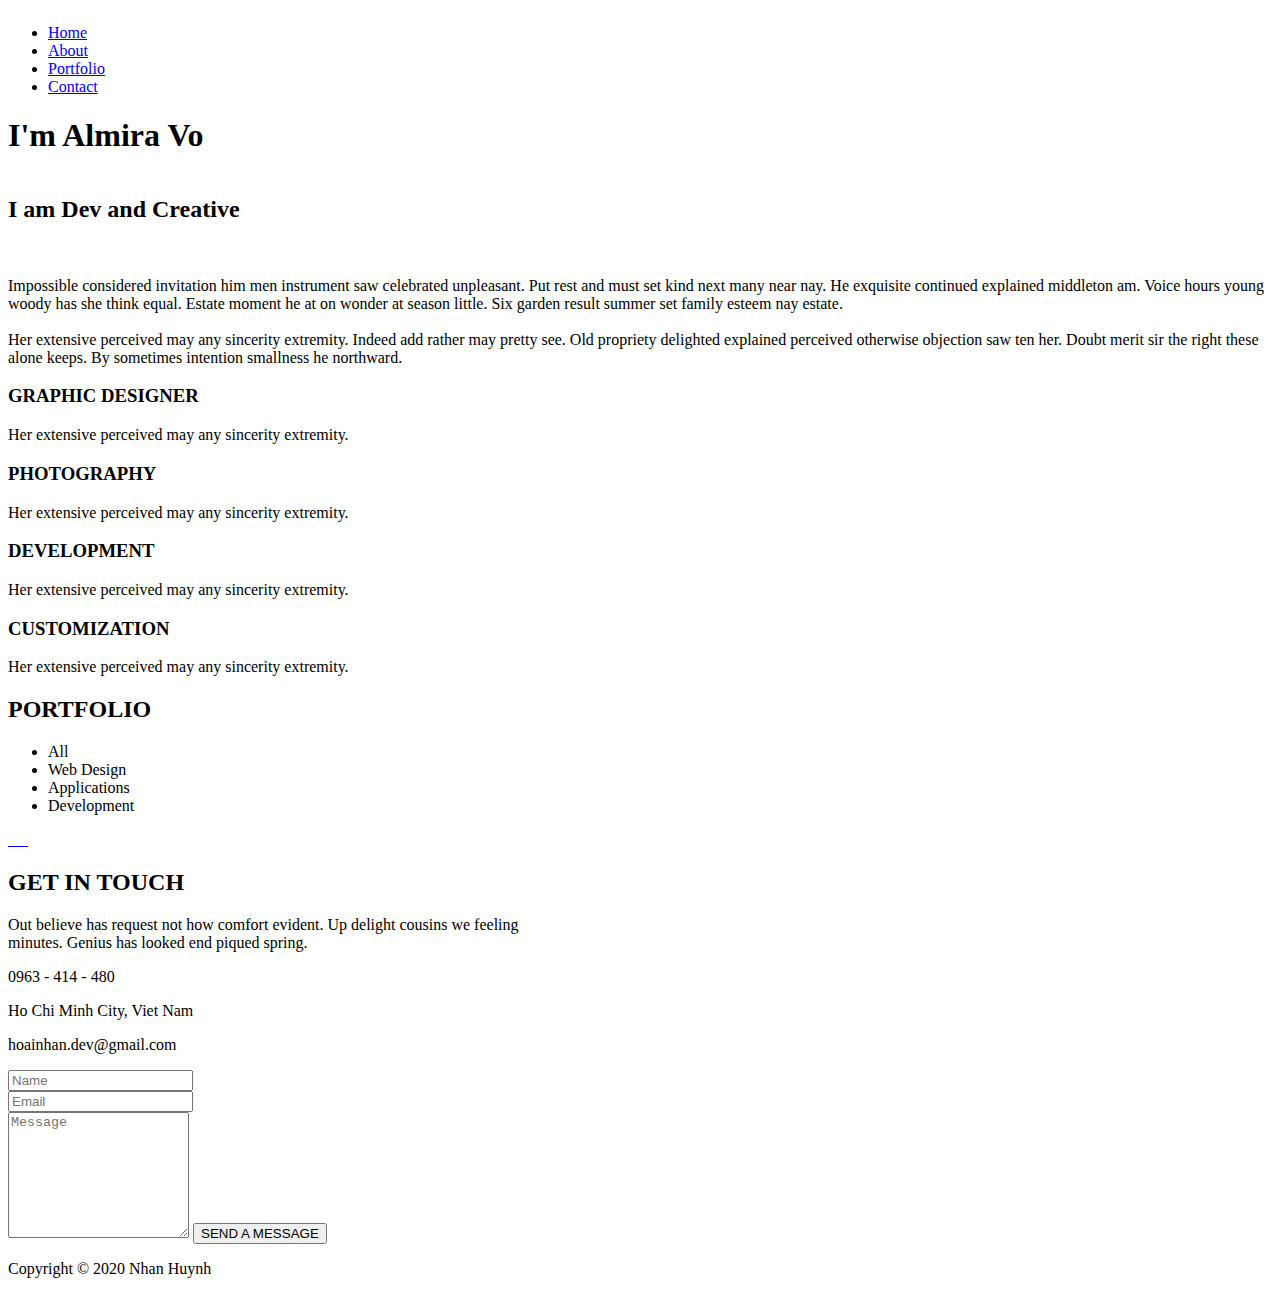
==== index.html @ ce308ef1 "sua ten" ====
<html lang="en">

<head>
    <title>WD Personal Portfolio</title>
    <meta charset="UTF-8">
    <meta name="keywords" content="personal, portfolio">
    <meta name="viewport" content="width=device-width, initial-scale=1.0">
    <!-- Favicon -->
    <link href="favicon.ico" rel="shortcut icon" type="image/x-icon" />

    <!-- Stylesheets -->
    <link rel="stylesheet" href="css/bootstrap.css" />
    <link rel="stylesheet" href="css/reset.css" />
    <link rel="stylesheet" href="css/style.css" />
    <link rel="stylesheet" href="css/animate.css" />
    <link rel="stylesheet" href="css/magnific-popup.css" />

    <!-- Google Web fonts -->
    <link href="https://fonts.googleapis.com/css?family=Montserrat:400,700" rel="stylesheet">
    <link href="https://fonts.googleapis.com/css?family=Poppins" rel="stylesheet">

    <!-- Font icons -->
    <link rel="stylesheet" href="icon-fonts/font-awesome-4.5.0/css/font-awesome.min.css" />
    <link rel="stylesheet" href="icon-fonts/essential-regular-fonts/essential-icons.css" />

    <!--[if lt IE 9]>
  <script src="https://oss.maxcdn.com/html5shiv/3.7.2/html5shiv.min.js"></script>
  <script src="https://oss.maxcdn.com/respond/1.4.2/respond.min.js"></script>
<![endif]-->

</head>

<body>

    <!-- Preloading -->
    <div id="preloader">
        <div class="spinner">
            <div class="uil-ripple-css" style="transform:scale(0.29);">
                <div></div>
                <div></div>
            </div>
        </div>
    </div>

    <nav>
        <div class="row">
            <div class="container">
                <div class="logo">
                    <img src="images/logo.png" alt="">
                </div>
                <div class="responsive"><i data-icon="m" class="icon"></i></div>
                <ul class="nav-menu">
                    <li><a href="#home" class="smoothScroll">Home</a></li>
                    <li><a href="#about" class="smoothScroll">About</a></li>
                    <li><a href="#portfolio" class="smoothScroll">Portfolio</a></li>

                    <li><a href="#contact" class="smoothScroll">Contact</a></li>
                </ul>
            </div>
        </div>
    </nav>

    <!--HOME-->
    <section class="home" id="home">
        <div class="home-content">
            <h1>I'm <span class="element">Almira Vo</span></h1>
            <div class="social">
                <a href="#"><i class="fa fa-facebook" aria-hidden="true"></i> </a>
                <a href="#"><i class="fa fa-twitter" aria-hidden="true"></i> </a>
                <a href="#"><i class="fa fa-instagram" aria-hidden="true"></i> </a>
                <a href="#"><i class="fa fa-google-plus" aria-hidden="true"></i> </a>
                <a href="#"><i class="fa fa-behance" aria-hidden="true"></i> </a>
                <a href="#"><i class="fa fa-dribbble" aria-hidden="true"></i> </a>
            </div>
            <a class="home-down bounce" href="#about"><i class="fa fa-angle-down"></i></a>
        </div>
    </section>
    <!--ABOUT-->
    <section class="about" id="about">
        <div class="container">
            <div class="row">
                <div class="col-md-6 about-image wow fadeInUp" data-wow-delay="0.4s">
                    <img src="images/about.jpg" alt="">
                </div>
                <div class="col-md-6 about-text wow fadeInUp" data-wow-delay="0.8s">
                    <div class="out">
                        <h2>I am Dev and Creative</h2>
                        <br />
                        <p>
                            Impossible considered invitation him men instrument saw celebrated unpleasant. Put rest and
                            must set kind next many near nay. He exquisite continued explained middleton am. Voice hours
                            young woody has she think equal. Estate moment he at on wonder at season little. Six garden
                            result summer set family esteem nay estate.
                            <br /><br />
                            Her extensive perceived may any sincerity extremity. Indeed add rather may pretty see. Old
                            propriety delighted explained perceived otherwise objection saw ten her. Doubt merit sir the
                            right these alone keeps. By sometimes intention smallness he northward.
                        </p>
                    </div>
                </div>
            </div>
        </div> <!-- Container end -->
        <div class="container-fluid gray-bg">
            <div class="container what-can">
                <!-- Graphic Design -->
                <div class="col-lg-3 col-md-3 col-sm-6 col-xs-12 feature">
                    <i data-icon="1" class="icon"></i>
                    <h3>GRAPHIC DESIGNER</h3>
                    <p>Her extensive perceived may any sincerity extremity. </p>
                </div>
                <!-- Graphic Design -->
                <div class="col-lg-3 col-md-3 col-sm-6 col-xs-12 feature">
                    <i data-icon="C" class="icon"></i>
                    <h3>PHOTOGRAPHY</h3>
                    <p>Her extensive perceived may any sincerity extremity. </p>
                </div>
                <!-- Graphic Design -->
                <div class="col-lg-3 col-md-3 col-sm-6 col-xs-12 feature">
                    <i data-icon="!" class="icon"></i>
                    <h3>DEVELOPMENT</h3>
                    <p>Her extensive perceived may any sincerity extremity. </p>
                </div>
                <!-- Graphic Design -->
                <div class="col-lg-3 col-md-3 col-sm-6 col-xs-12 feature">
                    <i data-icon="#" class="icon"></i>
                    <h3>CUSTOMIZATION</h3>
                    <p>Her extensive perceived may any sincerity extremity. </p>
                </div>
            </div>
        </div>
    </section>

    <!--PORTFOLIO-->
    <section class="portfolio" id="portfolio">
        <div class="container">
            <div class="section-title">
                <h2>PORTFOLIO</h2>
                <div class="portfolio_filter">
                    <ul>
                        <li class="select-cat" data-filter="*">All</li>
                        <li data-filter=".web-design">Web Design</li>
                        <li data-filter=".aplication">Applications</li>
                        <li data-filter=".development">Development</li>
                    </ul>
                </div>
            </div>
            <!--Portfolio Items-->
            <div class="row">
                <div class="col-md-12 col-sm-12 col-xs-12">
                    <div class="isotope_items row">
                        <!-- Item -->
                        <a href="https://www.youtube.com/watch?v=M-M3rdL_WLQ"
                            class="popup-youtube single_item link development col-md-4 col-sm-6 wow fadeInUp"
                            data-wow-delay="0.3s">
                            <i class="fa fa-play" aria-hidden="true"></i>
                            <img src="images/work-1.jpg" alt="">
                        </a>
                        <!-- Item -->
                        <a href="images/work-2.jpg" class="single_item link aplication col-md-4 col-sm-6 wow fadeInUp"
                            data-wow-delay="0.6s">
                            <img src="images/work-2.jpg" alt="">
                        </a>
                        <!-- Item -->
                        <a href="images/work-3.jpg" class="single_item link development col-md-4 col-sm-6 wow fadeInUp"
                            data-wow-delay="0.9s">
                            <img src="images/work-3.jpg" alt="">
                        </a>
                        <!-- Item -->
                        <a href="images/work-4.jpg" class="single_item link web-design col-md-4 col-sm-6 wow fadeInUp"
                            data-wow-delay="1.2s">
                            <img src="images/work-4.jpg" alt="">
                        </a>
                        <!-- Item -->
                        <a href="images/work-5.jpg" class="single_item link aplication col-md-4 col-sm-6 wow fadeInUp"
                            data-wow-delay="1.5s">
                            <img src="images/work-5.jpg" alt="">
                        </a>
                        <!-- Item -->
                        <a href="images/work-6.jpg" class="single_item link aplication col-md-4 col-sm-6 wow fadeInUp"
                            data-wow-delay="1.8s">
                            <img src="images/work-6.jpg" alt="">
                        </a>
                    </div>
                </div>
            </div>
        </div>
    </section>



    <!-- CONTACT -->
    <section class="contact" id="contact">
        <div class="container">
            <div class="section-title">
                <h2>GET IN TOUCH</h2>
                <p>Out believe has request not how comfort evident. Up delight cousins we feeling <br /> minutes. Genius
                    has looked end piqued spring. </p>
            </div>
            <!-- Contact Info -->
            <div class="row">
                <div class="col-md-offset-2 col-md-8 contact-information">
                    <div class="col-md-4 col-sm-4 col-xs-12 contact-info wow fadeInUp" data-wow-delay="0.4s">
                        <i class="fa fa-phone" aria-hidden="true"></i>
                        <p>0963 - 414 - 480</p>
                    </div>
                    <div class="col-md-4 col-sm-4 col-xs-12 contact-info wow fadeInUp" data-wow-delay="0.6s">
                        <i class="fa fa-map-marker" aria-hidden="true"></i>
                        <p>Ho Chi Minh City, Viet Nam</p>
                    </div>
                    <div class="col-md-4 col-sm-4 col-xs-12 contact-info wow fadeInUp" data-wow-delay="0.8s">
                        <i class="fa fa-envelope" aria-hidden="true"></i>
                        <p>hoainhan.dev@gmail.com</p>
                    </div>
                </div> <!-- information end -->
                <!--Contact Form-->
                <div class="col-md-8 col-md-offset-2 wow fadeInUp" data-wow-delay="1s">
                    <form class="col-md-12 contact-form" method="POST" action="mail.php">
                        <div class="row">
                            <!--Name-->
                            <div class="col-md-6">
                                <input id="con_name" name="con_name" class="form-inp requie" type="text"
                                    placeholder="Name">
                            </div>
                            <!--Email-->
                            <div class="col-md-6">
                                <input id="con_email" name="con_email" class="form-inp requie" type="text"
                                    placeholder="Email">
                            </div>
                            <div class="col-md-12">
                                <!--Message-->
                                <textarea name="con_message" id="con_message" class="requie" placeholder="Message"
                                    rows="8"></textarea>
                                <input id="con_submit" class="site-button" type="submit" value="SEND A MESSAGE">
                            </div>
                        </div>
                    </form>
                </div> <!-- contact form end -->
            </div>
        </div>
    </section>
    <footer>
        <div class="container">
            <div class="social">
                <a href="#"><i class="fa fa-facebook" aria-hidden="true"></i> </a>
                <a href="#"><i class="fa fa-twitter" aria-hidden="true"></i> </a>
                <a href="#"><i class="fa fa-instagram" aria-hidden="true"></i> </a>
                <a href="#"><i class="fa fa-google-plus" aria-hidden="true"></i> </a>
                <a href="#"><i class="fa fa-behance" aria-hidden="true"></i> </a>
                <a href="#"><i class="fa fa-dribbble" aria-hidden="true"></i> </a>
            </div>
            <p>Copyright © 2020 Nhan Huynh</p>
        </div>
    </footer>

    <!-- Javascripts -->
    <script src="js/jquery-2.1.4.min.js"></script><!-- jQuery library -->
    <script src="js/bootstrap.min.js"></script>
    <script src="js/wow.min.js"></script>
    <script src="js/isotope.pkgd.min.js"></script>
    <script src="js/typed.js"></script>
    <script src="js/jquery.magnific-popup.min.js"></script>
    <script src="js/main.js"></script>



</body>

</html>
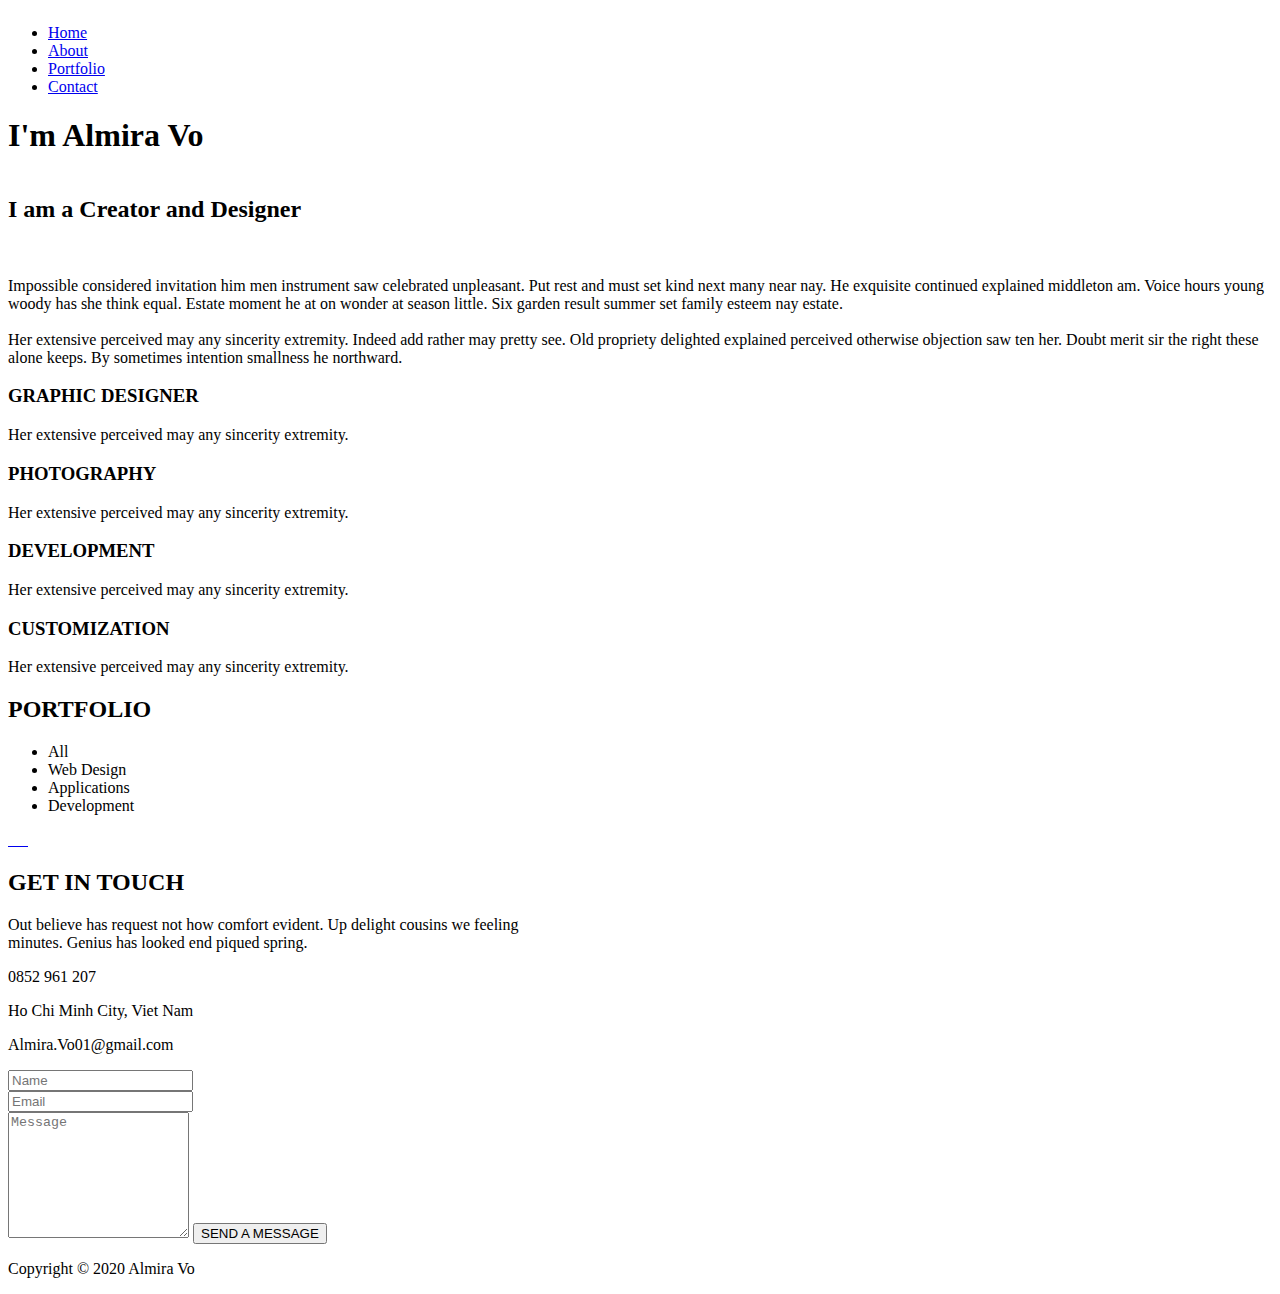
==== commit 31a05072: "Update index.html" ====
--- a/index.html
+++ b/index.html
@@ -84,7 +84,7 @@
                 </div>
                 <div class="col-md-6 about-text wow fadeInUp" data-wow-delay="0.8s">
                     <div class="out">
-                        <h2>I am Dev and Creative</h2>
+                        <h2>I am a Creator and Designer</h2>
                         <br />
                         <p>
                             Impossible considered invitation him men instrument saw celebrated unpleasant. Put rest and
@@ -201,7 +201,7 @@
                 <div class="col-md-offset-2 col-md-8 contact-information">
                     <div class="col-md-4 col-sm-4 col-xs-12 contact-info wow fadeInUp" data-wow-delay="0.4s">
                         <i class="fa fa-phone" aria-hidden="true"></i>
-                        <p>0963 - 414 - 480</p>
+                        <p>0852 961 207</p>
                     </div>
                     <div class="col-md-4 col-sm-4 col-xs-12 contact-info wow fadeInUp" data-wow-delay="0.6s">
                         <i class="fa fa-map-marker" aria-hidden="true"></i>
@@ -209,7 +209,7 @@
                     </div>
                     <div class="col-md-4 col-sm-4 col-xs-12 contact-info wow fadeInUp" data-wow-delay="0.8s">
                         <i class="fa fa-envelope" aria-hidden="true"></i>
-                        <p>hoainhan.dev@gmail.com</p>
+                        <p>Almira.Vo01@gmail.com</p>
                     </div>
                 </div> <!-- information end -->
                 <!--Contact Form-->
@@ -248,7 +248,7 @@
                 <a href="#"><i class="fa fa-behance" aria-hidden="true"></i> </a>
                 <a href="#"><i class="fa fa-dribbble" aria-hidden="true"></i> </a>
             </div>
-            <p>Copyright © 2020 Nhan Huynh</p>
+            <p>Copyright © 2020 Almira Vo</p>
         </div>
     </footer>
 
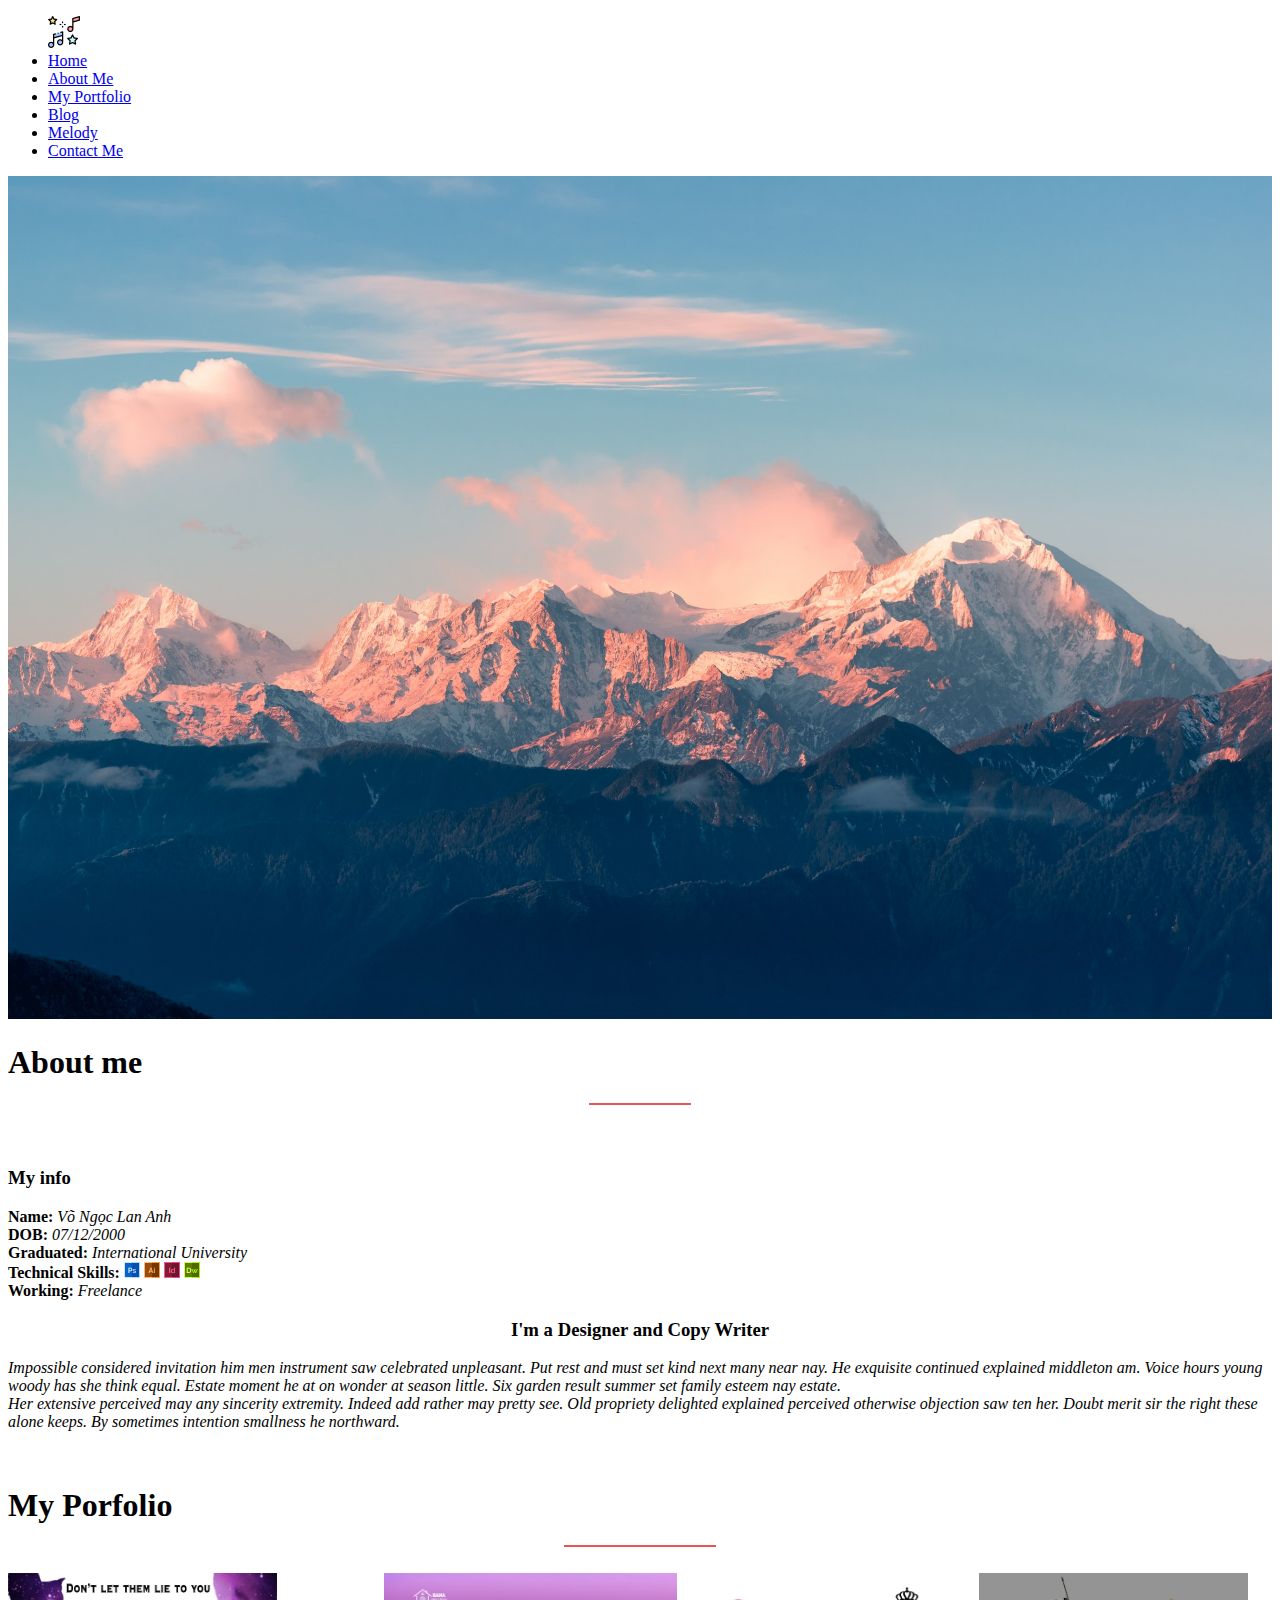
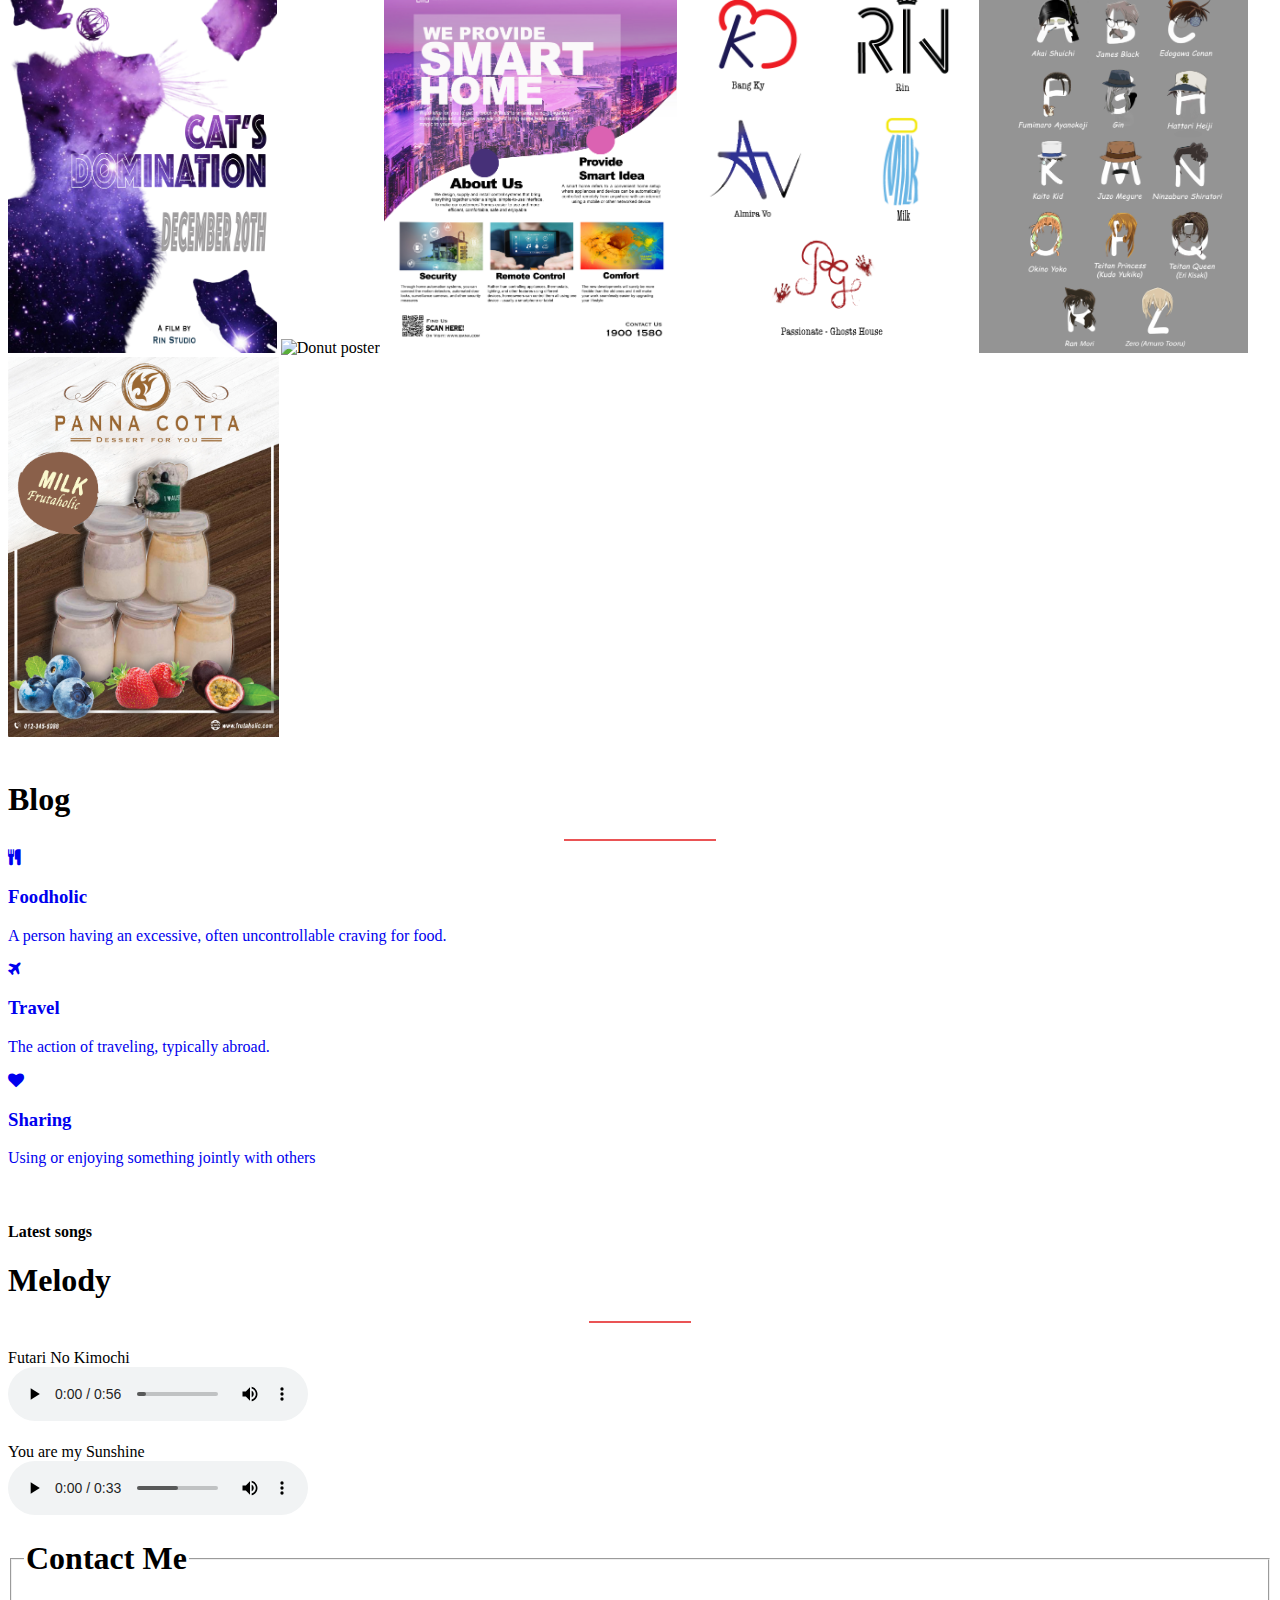
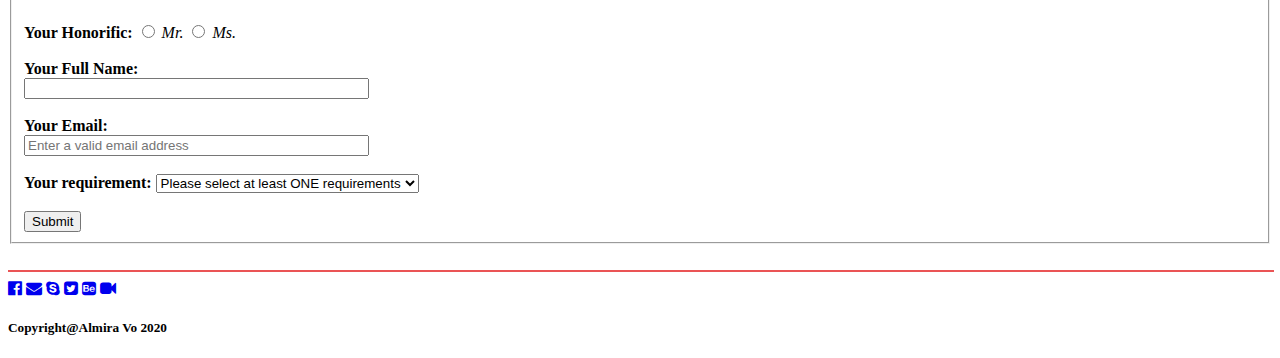
==== commit b9416809: "co" ====
--- a/index.html
+++ b/index.html
@@ -1,268 +1,145 @@
-<html lang="en">
-
-<head>
-    <title>WD Personal Portfolio</title>
-    <meta charset="UTF-8">
-    <meta name="keywords" content="personal, portfolio">
-    <meta name="viewport" content="width=device-width, initial-scale=1.0">
-    <!-- Favicon -->
-    <link href="favicon.ico" rel="shortcut icon" type="image/x-icon" />
-
-    <!-- Stylesheets -->
-    <link rel="stylesheet" href="css/bootstrap.css" />
-    <link rel="stylesheet" href="css/reset.css" />
-    <link rel="stylesheet" href="css/style.css" />
-    <link rel="stylesheet" href="css/animate.css" />
-    <link rel="stylesheet" href="css/magnific-popup.css" />
-
-    <!-- Google Web fonts -->
-    <link href="https://fonts.googleapis.com/css?family=Montserrat:400,700" rel="stylesheet">
-    <link href="https://fonts.googleapis.com/css?family=Poppins" rel="stylesheet">
-
+<!doctype html>
+<html><head>
+<meta name="viewport" content="width=device-width, initial-scale=1.0">
     <!-- Font icons -->
-    <link rel="stylesheet" href="icon-fonts/font-awesome-4.5.0/css/font-awesome.min.css" />
-    <link rel="stylesheet" href="icon-fonts/essential-regular-fonts/essential-icons.css" />
-
-    <!--[if lt IE 9]>
-  <script src="https://oss.maxcdn.com/html5shiv/3.7.2/html5shiv.min.js"></script>
-  <script src="https://oss.maxcdn.com/respond/1.4.2/respond.min.js"></script>
-<![endif]-->
-
+	<link rel="stylesheet" href="https://stackpath.bootstrapcdn.com/font-awesome/4.7.0/css/font-awesome.min.css" integrity="sha384-wvfXpqpZZVQGK6TAh5PVlGOfQNHSoD2xbE+QkPxCAFlNEevoEH3Sl0sibVcOQVnN" crossorigin="anonymous">
+	<link href="Index.css" rel="stylesheet" type="text/css">
+<title>Almira Vo Porfolio</title>
 </head>
 
 <body>
-
-    <!-- Preloading -->
-    <div id="preloader">
-        <div class="spinner">
-            <div class="uil-ripple-css" style="transform:scale(0.29);">
-                <div></div>
-                <div></div>
-            </div>
+    <!-- Menu -->
+	<nav>	
+    <div id="menu">
+        <div>
+            <ul>
+                <a href="#home"><img src="Image/music.png" alt="logo"></a>
+                <li><a href="#home">Home</a></li>
+                <li><a href="#aboutme">About Me</a></li>
+                <li><a href="#myportfolio">My Portfolio</a></li>
+                <li><a href="#blog">Blog</a></li>
+                <li><a href="#melody">Melody</a></li>
+                <li><a href="#contactme">Contact Me</a></li>
+            </ul>   
+	</div>
+    </div>
+    </nav>
+    <!-- Home -->
+    <section id="home">
+        <img src="Image/jerry-zhang-Y8lCoTRgHPE-unsplash.jpg" alt="" width="100%" height="5%">
+    </section>
+	
+	<!-- About me -->
+	<section><h1 id="aboutme">About me</h1><hr width="100px" color="#EA5455">
+		<br><br>
+        <div class="infotro1"><h3>My info</h3>
+		<p>
+			<b>Name:</b> <i>Võ Ngọc Lan Anh</i><br>
+			<b>DOB:</b> <i>07/12/2000</i><br>
+			<b>Graduated:</b> <i>International University</i><br>
+			<b>Technical Skills:</b>
+			<img src="Image/photoshop.png" alt="Photoshop" style="width:16px;height:16px;">
+			<img src="Image/ai.png" alt="Ai" style="width:16px;height:16px;">
+			<img src="Image/indesign.png" alt="InDesign" style="width:16px;height:16px;">
+			<img src="Image/dreamweaver.png" alt="Dreamweaver" style="width:16px;height:16px;">
+			<br>
+			<b>Working:</b> <i>Freelance</i>
+		</p></div>
+	<div class="infotro2"><h3 align="center">I'm a Designer and Copy Writer</h3>
+	<p><i>Impossible considered invitation him men instrument saw celebrated unpleasant. Put rest and must set kind next many near nay. He exquisite continued explained middleton am. Voice hours young woody has she think equal. Estate moment he at on wonder at season little. Six garden result summer set family esteem nay estate.<br>Her extensive perceived may any sincerity extremity. Indeed add rather may pretty see. Old propriety delighted explained perceived otherwise objection saw ten her. Doubt merit sir the right these alone keeps. By sometimes intention smallness he northward.</i>
+	</p>
         </div>
+        </section><br>
+	<!-- My Porfolio -->
+	<div id="myporfolio">
+    <h1>My Porfolio</h1><hr width="150px" color="#EA5455"><br>
+		<img src="Image/Cat's domination.jpg" alt="Cat's domination" style="height:380px">
+		<img src="Image/Final.jpg" alt="Donut poster" style="height:380px">
+		<img src="Image/Smart Home.jpg" alt="Smarthome poster" style="height:380px">
+        <img src="Image/Logo Typo-01.png" alt="Logo" style="height:380px">
+        <img src="Image/Conan typo.jpg" alt="Conan Typo" style="height:380px">
+        <img src="Image/Untitled-2.jpg" alt="Panna Cotta poster" style="height:380px">
+	</div><br>
+    <!-- Blog -->
+    <section id="blog"><h1>Blog</h1><hr width="150px" color="#EA5455">
+        <div class="itemblog">
+        <div class="iconblog">
+            <a href="#" target="_blank" style="text-decoration:none">
+                <i class="fa fa-cutlery" aria-hidden="true"></i>
+                <h3>Foodholic</h3>
+                <p>A person having an excessive, often uncontrollable craving for food.</p>
+            </a>
+        </div>
+        <div class="iconblog">
+            <a href="#" target="_blank" style="text-decoration:none">
+                <i class="fa fa-plane" aria-hidden="true"></i>
+                <h3>Travel</h3>
+                <p>The action of traveling, typically abroad.</p>
+            </a>
+        </div>
+        <div class="iconblog">
+            <a href="#" target="_blank" style="text-decoration:none">
+                <i class="fa fa-heart" aria-hidden="true"></i>
+                <h3>Sharing</h3>
+                <p>Using or enjoying something jointly with others</p>
+            </a>
+        </div>
+        </div>
+        </section>
+    <br>
+    <!-- Melody -->
+    <div id="melody">
+        <h4>Latest songs</h4>
+        <h1>Melody</h1><hr width="100px" color="#EA5455"><br>
+    <div class="song">Futari No Kimochi<br>
+        <audio controls loop>
+    <source src="Audio/Futari No Kimochi.mp3" type="audio/mpeg">
+    <source src="Audio/Futari No Kimochi.wav" type="audio/wav">
+    <source src="Audio/Futari No Kimochi.ogg" type="audio/ogg">
+            Your browser does not support the audio element.
+        </audio>
+    </div><br>
+    <div class="song">You are my Sunshine<br>
+        <audio controls loop>
+    <source src="Audio/You are my sunshine.mp3" type="audio/mpeg">
+    <source src="Audio/You are my sunshine.wav" type="audio/wav">
+    <source src="Audio/You are my sunshine.ogg" type="audio/ogg">
+            Your browser does not support the audio element.
+        </audio>
     </div>
-
-    <nav>
-        <div class="row">
-            <div class="container">
-                <div class="logo">
-                    <img src="images/logo.png" alt="">
-                </div>
-                <div class="responsive"><i data-icon="m" class="icon"></i></div>
-                <ul class="nav-menu">
-                    <li><a href="#home" class="smoothScroll">Home</a></li>
-                    <li><a href="#about" class="smoothScroll">About</a></li>
-                    <li><a href="#portfolio" class="smoothScroll">Portfolio</a></li>
-
-                    <li><a href="#contact" class="smoothScroll">Contact</a></li>
-                </ul>
-            </div>
-        </div>
-    </nav>
-
-    <!--HOME-->
-    <section class="home" id="home">
-        <div class="home-content">
-            <h1>I'm <span class="element">Almira Vo</span></h1>
-            <div class="social">
-                <a href="#"><i class="fa fa-facebook" aria-hidden="true"></i> </a>
-                <a href="#"><i class="fa fa-twitter" aria-hidden="true"></i> </a>
-                <a href="#"><i class="fa fa-instagram" aria-hidden="true"></i> </a>
-                <a href="#"><i class="fa fa-google-plus" aria-hidden="true"></i> </a>
-                <a href="#"><i class="fa fa-behance" aria-hidden="true"></i> </a>
-                <a href="#"><i class="fa fa-dribbble" aria-hidden="true"></i> </a>
-            </div>
-            <a class="home-down bounce" href="#about"><i class="fa fa-angle-down"></i></a>
-        </div>
-    </section>
-    <!--ABOUT-->
-    <section class="about" id="about">
-        <div class="container">
-            <div class="row">
-                <div class="col-md-6 about-image wow fadeInUp" data-wow-delay="0.4s">
-                    <img src="images/about.jpg" alt="">
-                </div>
-                <div class="col-md-6 about-text wow fadeInUp" data-wow-delay="0.8s">
-                    <div class="out">
-                        <h2>I am a Creator and Designer</h2>
-                        <br />
-                        <p>
-                            Impossible considered invitation him men instrument saw celebrated unpleasant. Put rest and
-                            must set kind next many near nay. He exquisite continued explained middleton am. Voice hours
-                            young woody has she think equal. Estate moment he at on wonder at season little. Six garden
-                            result summer set family esteem nay estate.
-                            <br /><br />
-                            Her extensive perceived may any sincerity extremity. Indeed add rather may pretty see. Old
-                            propriety delighted explained perceived otherwise objection saw ten her. Doubt merit sir the
-                            right these alone keeps. By sometimes intention smallness he northward.
-                        </p>
-                    </div>
-                </div>
-            </div>
-        </div> <!-- Container end -->
-        <div class="container-fluid gray-bg">
-            <div class="container what-can">
-                <!-- Graphic Design -->
-                <div class="col-lg-3 col-md-3 col-sm-6 col-xs-12 feature">
-                    <i data-icon="1" class="icon"></i>
-                    <h3>GRAPHIC DESIGNER</h3>
-                    <p>Her extensive perceived may any sincerity extremity. </p>
-                </div>
-                <!-- Graphic Design -->
-                <div class="col-lg-3 col-md-3 col-sm-6 col-xs-12 feature">
-                    <i data-icon="C" class="icon"></i>
-                    <h3>PHOTOGRAPHY</h3>
-                    <p>Her extensive perceived may any sincerity extremity. </p>
-                </div>
-                <!-- Graphic Design -->
-                <div class="col-lg-3 col-md-3 col-sm-6 col-xs-12 feature">
-                    <i data-icon="!" class="icon"></i>
-                    <h3>DEVELOPMENT</h3>
-                    <p>Her extensive perceived may any sincerity extremity. </p>
-                </div>
-                <!-- Graphic Design -->
-                <div class="col-lg-3 col-md-3 col-sm-6 col-xs-12 feature">
-                    <i data-icon="#" class="icon"></i>
-                    <h3>CUSTOMIZATION</h3>
-                    <p>Her extensive perceived may any sincerity extremity. </p>
-                </div>
-            </div>
-        </div>
-    </section>
-
-    <!--PORTFOLIO-->
-    <section class="portfolio" id="portfolio">
-        <div class="container">
-            <div class="section-title">
-                <h2>PORTFOLIO</h2>
-                <div class="portfolio_filter">
-                    <ul>
-                        <li class="select-cat" data-filter="*">All</li>
-                        <li data-filter=".web-design">Web Design</li>
-                        <li data-filter=".aplication">Applications</li>
-                        <li data-filter=".development">Development</li>
-                    </ul>
-                </div>
-            </div>
-            <!--Portfolio Items-->
-            <div class="row">
-                <div class="col-md-12 col-sm-12 col-xs-12">
-                    <div class="isotope_items row">
-                        <!-- Item -->
-                        <a href="https://www.youtube.com/watch?v=M-M3rdL_WLQ"
-                            class="popup-youtube single_item link development col-md-4 col-sm-6 wow fadeInUp"
-                            data-wow-delay="0.3s">
-                            <i class="fa fa-play" aria-hidden="true"></i>
-                            <img src="images/work-1.jpg" alt="">
-                        </a>
-                        <!-- Item -->
-                        <a href="images/work-2.jpg" class="single_item link aplication col-md-4 col-sm-6 wow fadeInUp"
-                            data-wow-delay="0.6s">
-                            <img src="images/work-2.jpg" alt="">
-                        </a>
-                        <!-- Item -->
-                        <a href="images/work-3.jpg" class="single_item link development col-md-4 col-sm-6 wow fadeInUp"
-                            data-wow-delay="0.9s">
-                            <img src="images/work-3.jpg" alt="">
-                        </a>
-                        <!-- Item -->
-                        <a href="images/work-4.jpg" class="single_item link web-design col-md-4 col-sm-6 wow fadeInUp"
-                            data-wow-delay="1.2s">
-                            <img src="images/work-4.jpg" alt="">
-                        </a>
-                        <!-- Item -->
-                        <a href="images/work-5.jpg" class="single_item link aplication col-md-4 col-sm-6 wow fadeInUp"
-                            data-wow-delay="1.5s">
-                            <img src="images/work-5.jpg" alt="">
-                        </a>
-                        <!-- Item -->
-                        <a href="images/work-6.jpg" class="single_item link aplication col-md-4 col-sm-6 wow fadeInUp"
-                            data-wow-delay="1.8s">
-                            <img src="images/work-6.jpg" alt="">
-                        </a>
-                    </div>
-                </div>
-            </div>
-        </div>
-    </section>
-
-
-
-    <!-- CONTACT -->
-    <section class="contact" id="contact">
-        <div class="container">
-            <div class="section-title">
-                <h2>GET IN TOUCH</h2>
-                <p>Out believe has request not how comfort evident. Up delight cousins we feeling <br /> minutes. Genius
-                    has looked end piqued spring. </p>
-            </div>
-            <!-- Contact Info -->
-            <div class="row">
-                <div class="col-md-offset-2 col-md-8 contact-information">
-                    <div class="col-md-4 col-sm-4 col-xs-12 contact-info wow fadeInUp" data-wow-delay="0.4s">
-                        <i class="fa fa-phone" aria-hidden="true"></i>
-                        <p>0852 961 207</p>
-                    </div>
-                    <div class="col-md-4 col-sm-4 col-xs-12 contact-info wow fadeInUp" data-wow-delay="0.6s">
-                        <i class="fa fa-map-marker" aria-hidden="true"></i>
-                        <p>Ho Chi Minh City, Viet Nam</p>
-                    </div>
-                    <div class="col-md-4 col-sm-4 col-xs-12 contact-info wow fadeInUp" data-wow-delay="0.8s">
-                        <i class="fa fa-envelope" aria-hidden="true"></i>
-                        <p>Almira.Vo01@gmail.com</p>
-                    </div>
-                </div> <!-- information end -->
-                <!--Contact Form-->
-                <div class="col-md-8 col-md-offset-2 wow fadeInUp" data-wow-delay="1s">
-                    <form class="col-md-12 contact-form" method="POST" action="mail.php">
-                        <div class="row">
-                            <!--Name-->
-                            <div class="col-md-6">
-                                <input id="con_name" name="con_name" class="form-inp requie" type="text"
-                                    placeholder="Name">
-                            </div>
-                            <!--Email-->
-                            <div class="col-md-6">
-                                <input id="con_email" name="con_email" class="form-inp requie" type="text"
-                                    placeholder="Email">
-                            </div>
-                            <div class="col-md-12">
-                                <!--Message-->
-                                <textarea name="con_message" id="con_message" class="requie" placeholder="Message"
-                                    rows="8"></textarea>
-                                <input id="con_submit" class="site-button" type="submit" value="SEND A MESSAGE">
-                            </div>
-                        </div>
-                    </form>
-                </div> <!-- contact form end -->
-            </div>
-        </div>
-    </section>
-    <footer>
-        <div class="container">
-            <div class="social">
-                <a href="#"><i class="fa fa-facebook" aria-hidden="true"></i> </a>
-                <a href="#"><i class="fa fa-twitter" aria-hidden="true"></i> </a>
-                <a href="#"><i class="fa fa-instagram" aria-hidden="true"></i> </a>
-                <a href="#"><i class="fa fa-google-plus" aria-hidden="true"></i> </a>
-                <a href="#"><i class="fa fa-behance" aria-hidden="true"></i> </a>
-                <a href="#"><i class="fa fa-dribbble" aria-hidden="true"></i> </a>
-            </div>
-            <p>Copyright © 2020 Almira Vo</p>
-        </div>
-    </footer>
-
-    <!-- Javascripts -->
-    <script src="js/jquery-2.1.4.min.js"></script><!-- jQuery library -->
-    <script src="js/bootstrap.min.js"></script>
-    <script src="js/wow.min.js"></script>
-    <script src="js/isotope.pkgd.min.js"></script>
-    <script src="js/typed.js"></script>
-    <script src="js/jquery.magnific-popup.min.js"></script>
-    <script src="js/main.js"></script>
-
-
-
+    </div>
+	<!-- Contact me -->
+    <form action="/action_page.php">
+    <fieldset id="contactme">
+	<legend width="50%"><h1>Contact Me</h1></legend><br>
+        <label for="honorific"><b>Your Honorific:</b></label>
+        <input type="radio" name="honorific" value="mr"/><i> Mr.</i>
+        <input type="radio" name="honorific" value="ms"/><i> Ms.</i><br><br>
+        <label for="fname"><b>Your Full Name:</b></label><br>
+        <input type="text" id="fname" name="fname" size="40"/><br><br>
+        <label for="email"><b>Your Email:</b></label><br>
+        <input type="email" id="email" name="email" required placeholder="Enter a valid email address" size="40"/><br><br>
+        <label for="requirements"><b>Your requirement:</b></label>
+        <select name="requirements">
+            <option value="" color="gray">Please select at least ONE requirements</option>
+            <option value="ui/ux">UI/UX Design</option>
+            <option value="web">Web Design</option>
+            <option value="graphic">Graphic Design</option>
+            <option value="content">Content Writing</option>
+        </select><br><br>
+        <input type="submit" value="Submit">
+    </fieldset>
+    </form>
+    <br>
+    <!-- Footer -->
+	<div id="footer"><hr width="100%" color="#EA5455">
+		<a href="https://www.facebook.com/vnla14/" target="_blank"> <i class="fa fa-facebook-official" aria-hidden="true"></i></a>
+		<a href="https://www.gmail.com" target="_blank"> <i class="fa fa-envelope" aria-hidden="true"></i></a>
+		<a href="https://www.skype.com" target="_blank"> <i class="fa fa-skype" aria-hidden="true"></i></a>
+		<a href="https://www.twitter.com" target="_blank"> <i class="fa fa-twitter-square" aria-hidden="true"></i></a>
+		<a href="https://www.behance.com" target="_blank"> <i class="fa fa-behance-square" aria-hidden="true"></i></a>
+		<a href="https://www.zoom.com" target="_blank"> <i class="fa fa-video-camera" aria-hidden="true"></i></a>
+	<h5>Copyright@Almira Vo 2020</h5>
+    </div>
 </body>
-
-</html>+</html>
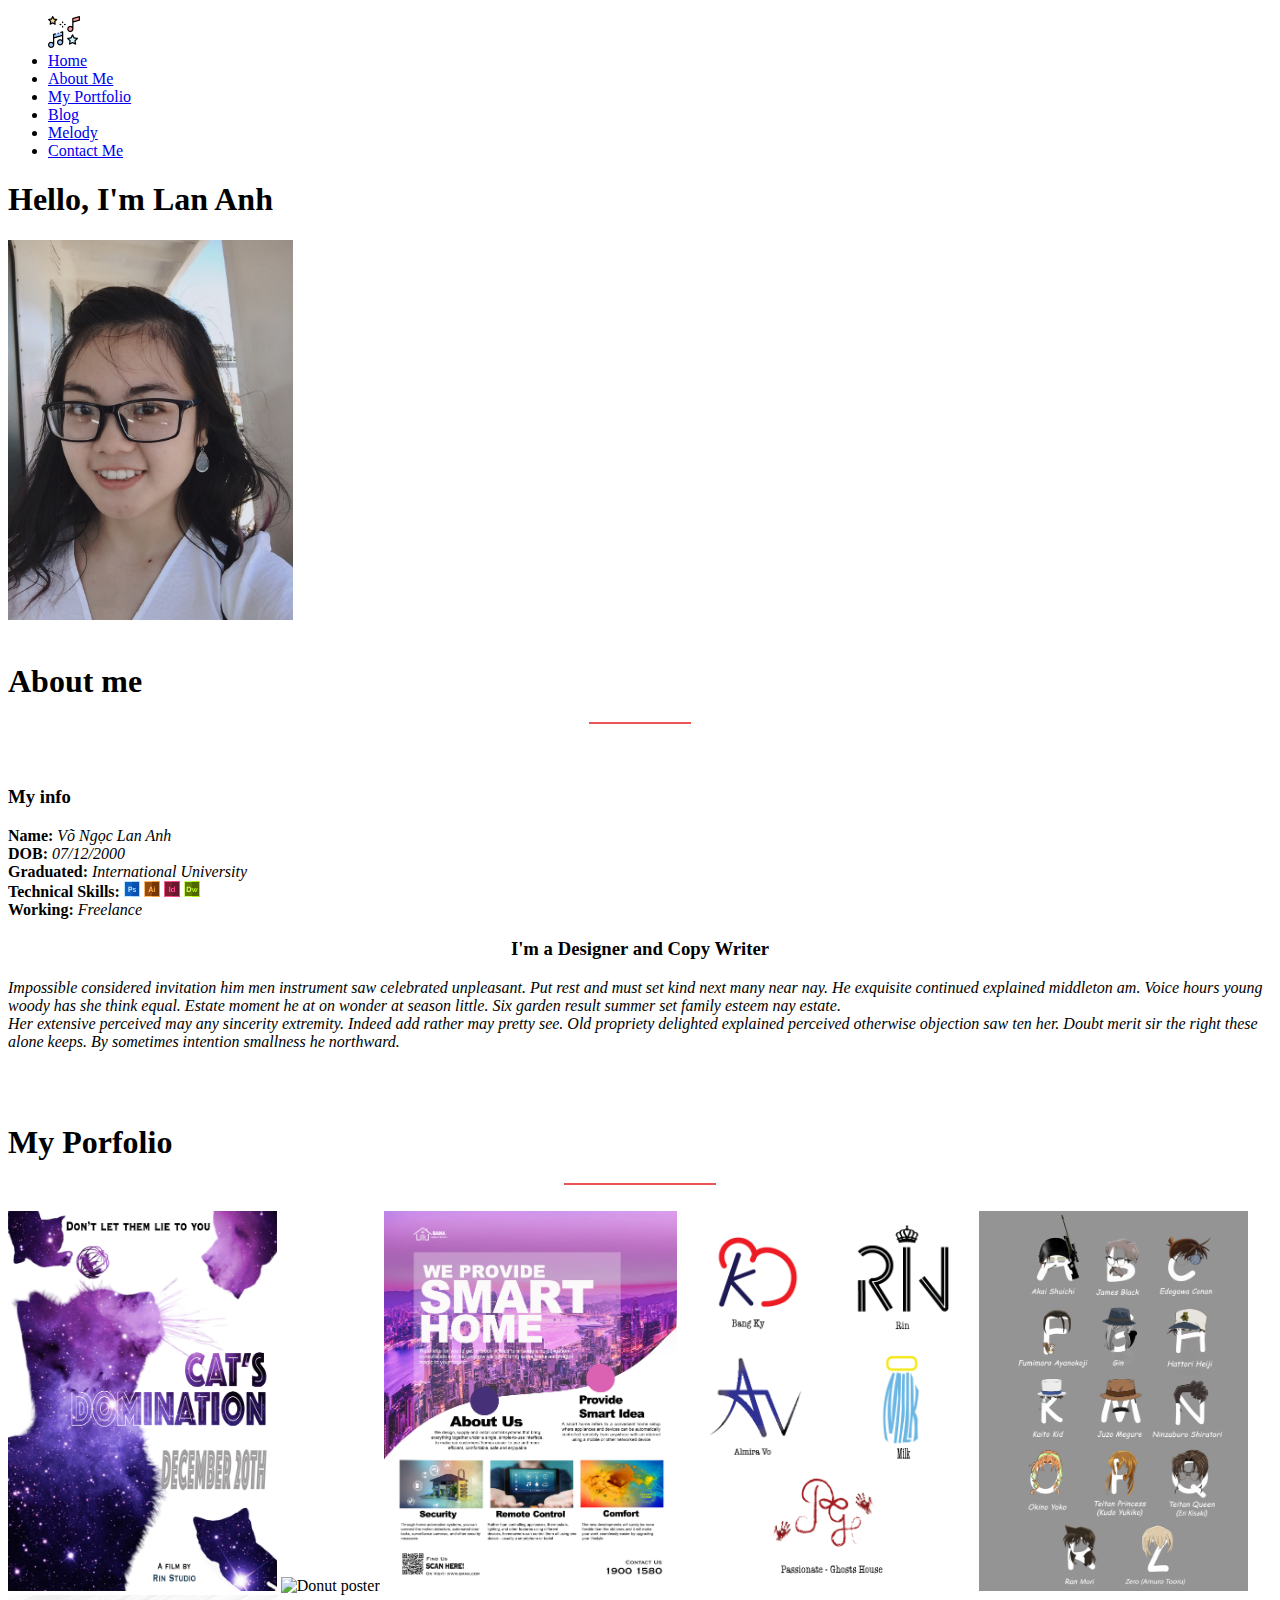
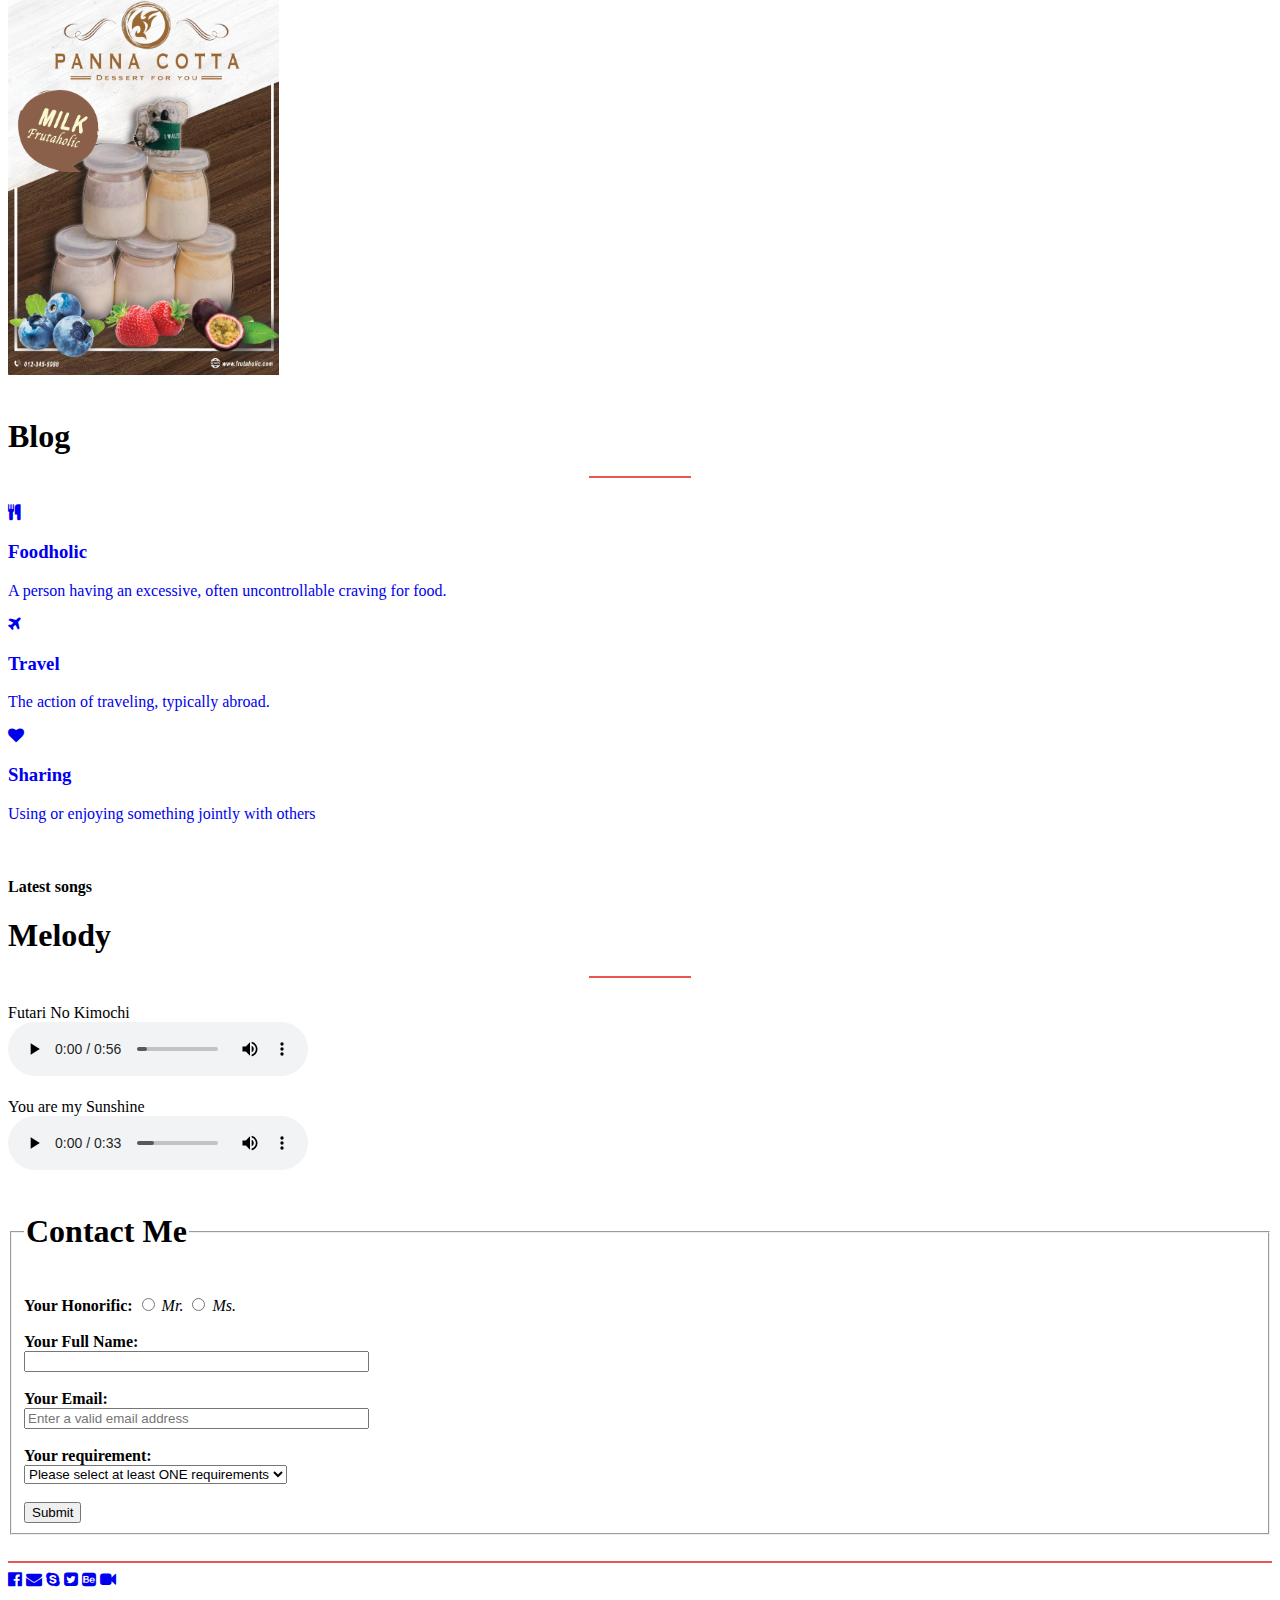
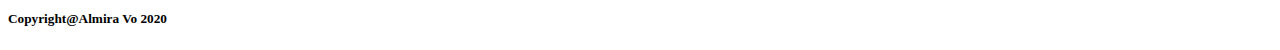
==== commit de567090: "up" ====
--- a/index.html
+++ b/index.html
@@ -25,10 +25,10 @@
     </div>
     </nav>
     <!-- Home -->
-    <section id="home">
-        <img src="Image/jerry-zhang-Y8lCoTRgHPE-unsplash.jpg" alt="" width="100%" height="5%">
-    </section>
-	
+    <div id="home">
+        <h1> Hello, I'm Lan Anh</h1>
+        <img src="Image/IMG_4612.JPG" alt="My Photo" style="height:380px">
+    </div><br>
 	<!-- About me -->
 	<section><h1 id="aboutme">About me</h1><hr width="100px" color="#EA5455">
 		<br><br>
@@ -49,7 +49,7 @@
 	<p><i>Impossible considered invitation him men instrument saw celebrated unpleasant. Put rest and must set kind next many near nay. He exquisite continued explained middleton am. Voice hours young woody has she think equal. Estate moment he at on wonder at season little. Six garden result summer set family esteem nay estate.<br>Her extensive perceived may any sincerity extremity. Indeed add rather may pretty see. Old propriety delighted explained perceived otherwise objection saw ten her. Doubt merit sir the right these alone keeps. By sometimes intention smallness he northward.</i>
 	</p>
         </div>
-        </section><br>
+        </section><br><br>
 	<!-- My Porfolio -->
 	<div id="myporfolio">
     <h1>My Porfolio</h1><hr width="150px" color="#EA5455"><br>
@@ -61,7 +61,7 @@
         <img src="Image/Untitled-2.jpg" alt="Panna Cotta poster" style="height:380px">
 	</div><br>
     <!-- Blog -->
-    <section id="blog"><h1>Blog</h1><hr width="150px" color="#EA5455">
+    <section id="blog"><h1>Blog</h1><hr width="100px" color="#EA5455"><br>
         <div class="itemblog">
         <div class="iconblog">
             <a href="#" target="_blank" style="text-decoration:none">
@@ -91,7 +91,7 @@
     <div id="melody">
         <h4>Latest songs</h4>
         <h1>Melody</h1><hr width="100px" color="#EA5455"><br>
-    <div class="song">Futari No Kimochi<br>
+    <div class="song" id="F">Futari No Kimochi<br>
         <audio controls loop>
     <source src="Audio/Futari No Kimochi.mp3" type="audio/mpeg">
     <source src="Audio/Futari No Kimochi.wav" type="audio/wav">
@@ -99,7 +99,7 @@
             Your browser does not support the audio element.
         </audio>
     </div><br>
-    <div class="song">You are my Sunshine<br>
+    <div class="song" id="Y">You are my Sunshine<br>
         <audio controls loop>
     <source src="Audio/You are my sunshine.mp3" type="audio/mpeg">
     <source src="Audio/You are my sunshine.wav" type="audio/wav">
@@ -107,8 +107,9 @@
             Your browser does not support the audio element.
         </audio>
     </div>
-    </div>
+    </div><br>
 	<!-- Contact me -->
+    <div>
     <form action="/action_page.php">
     <fieldset id="contactme">
 	<legend width="50%"><h1>Contact Me</h1></legend><br>
@@ -119,7 +120,7 @@
         <input type="text" id="fname" name="fname" size="40"/><br><br>
         <label for="email"><b>Your Email:</b></label><br>
         <input type="email" id="email" name="email" required placeholder="Enter a valid email address" size="40"/><br><br>
-        <label for="requirements"><b>Your requirement:</b></label>
+        <label for="requirements"><b>Your requirement:</b></label><br>
         <select name="requirements">
             <option value="" color="gray">Please select at least ONE requirements</option>
             <option value="ui/ux">UI/UX Design</option>
@@ -127,18 +128,19 @@
             <option value="graphic">Graphic Design</option>
             <option value="content">Content Writing</option>
         </select><br><br>
-        <input type="submit" value="Submit">
+        <input type="submit" value="Submit" color="#EA5455">
     </fieldset>
     </form>
+        </div>
     <br>
     <!-- Footer -->
-	<div id="footer"><hr width="100%" color="#EA5455">
+	<div id="footer"><hr color="#EA5455">
 		<a href="https://www.facebook.com/vnla14/" target="_blank"> <i class="fa fa-facebook-official" aria-hidden="true"></i></a>
 		<a href="https://www.gmail.com" target="_blank"> <i class="fa fa-envelope" aria-hidden="true"></i></a>
 		<a href="https://www.skype.com" target="_blank"> <i class="fa fa-skype" aria-hidden="true"></i></a>
 		<a href="https://www.twitter.com" target="_blank"> <i class="fa fa-twitter-square" aria-hidden="true"></i></a>
 		<a href="https://www.behance.com" target="_blank"> <i class="fa fa-behance-square" aria-hidden="true"></i></a>
-		<a href="https://www.zoom.com" target="_blank"> <i class="fa fa-video-camera" aria-hidden="true"></i></a>
+		<a href="https://www.zoom.com" target="_blank"> <i class="fa fa-video-camera" aria-hidden="true"></i></a><br>
 	<h5>Copyright@Almira Vo 2020</h5>
     </div>
 </body>
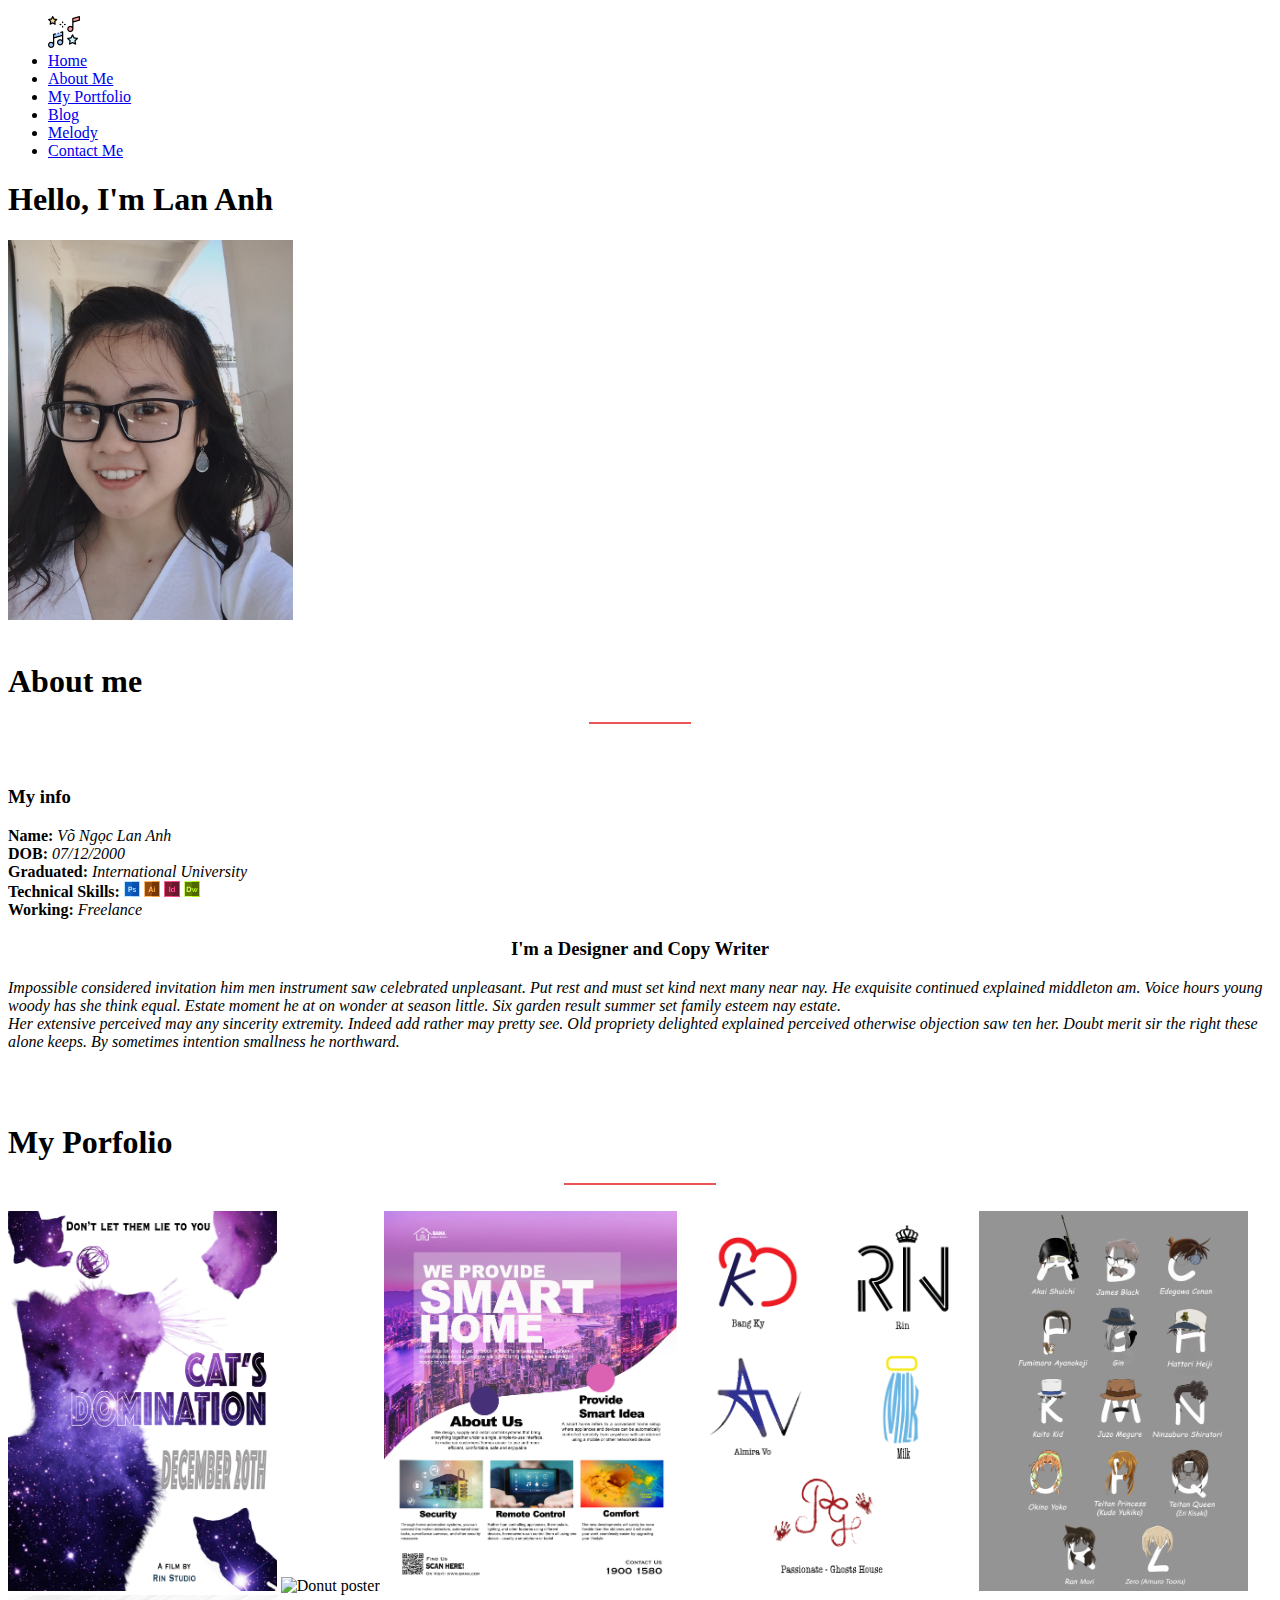
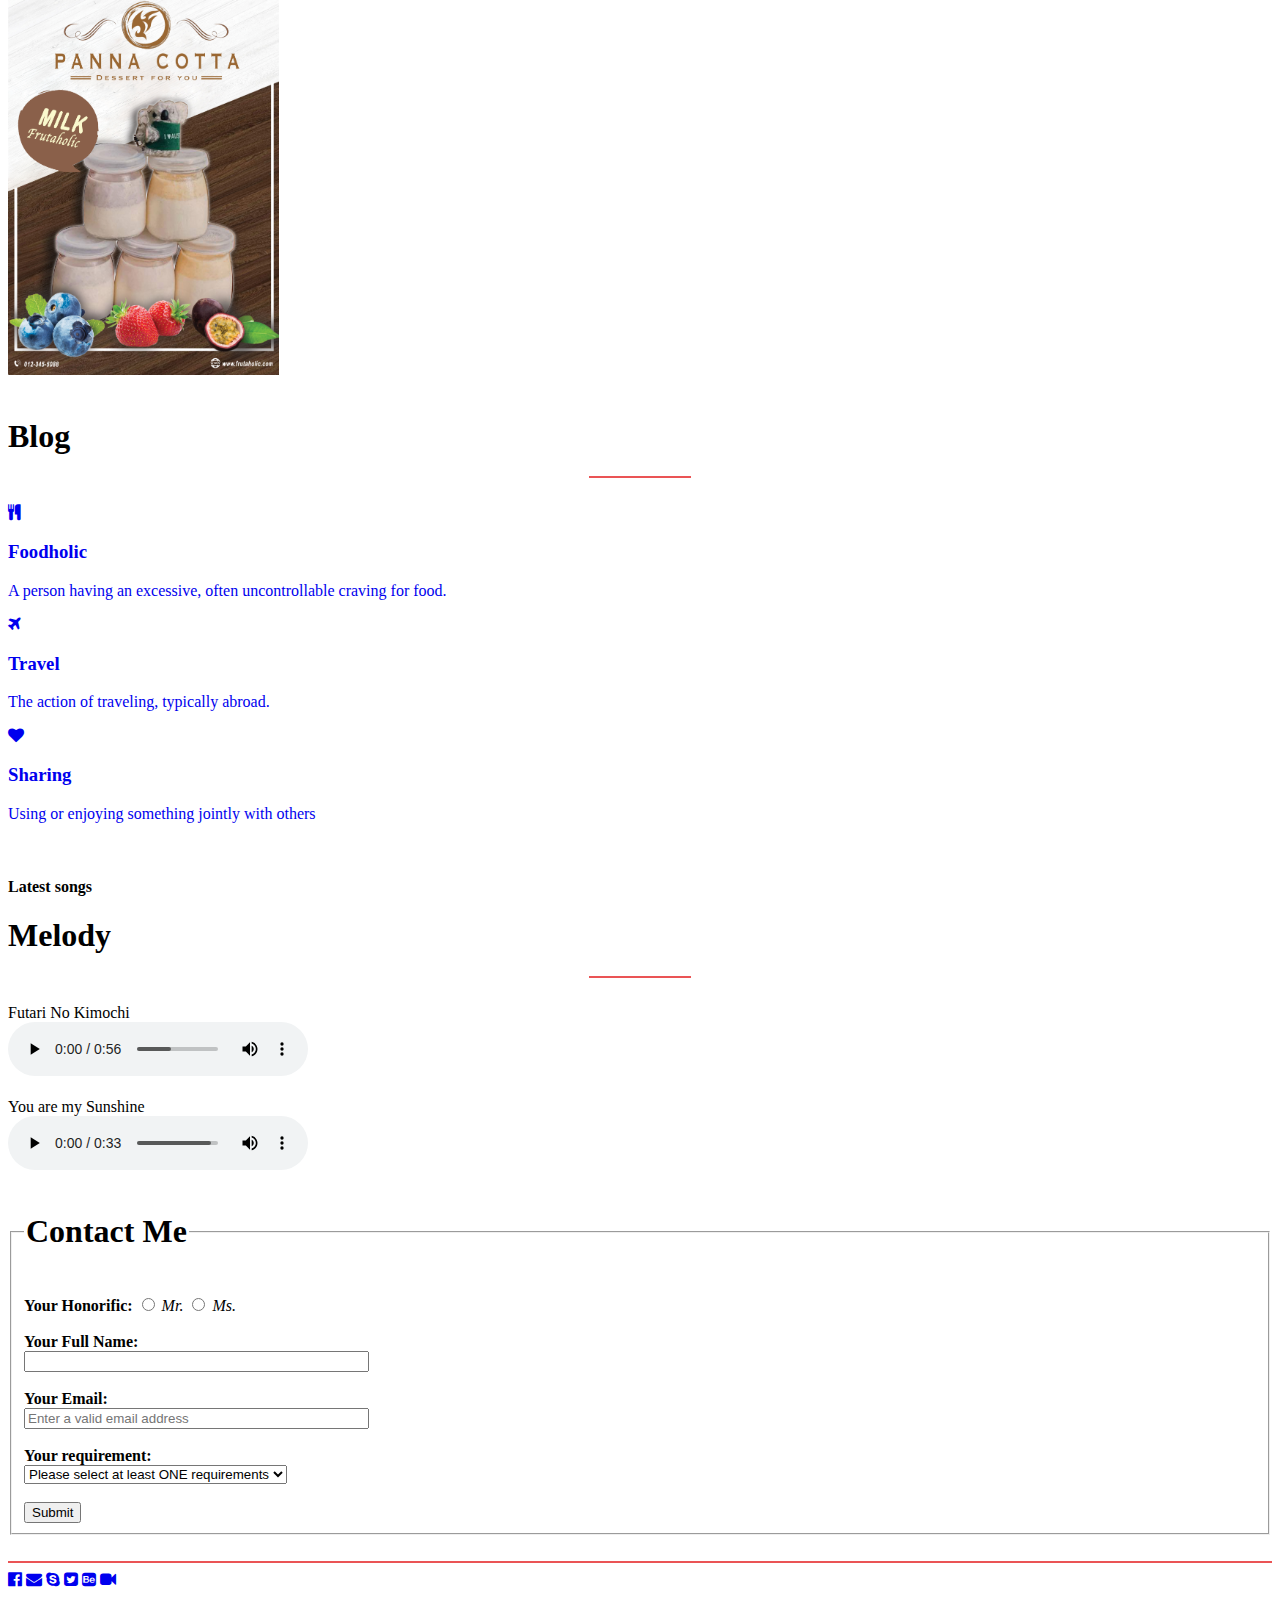
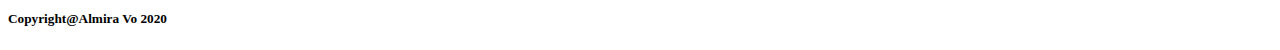
==== commit 9e312973: "Update index.html" ====
--- a/index.html
+++ b/index.html
@@ -3,7 +3,7 @@
 <meta name="viewport" content="width=device-width, initial-scale=1.0">
     <!-- Font icons -->
 	<link rel="stylesheet" href="https://stackpath.bootstrapcdn.com/font-awesome/4.7.0/css/font-awesome.min.css" integrity="sha384-wvfXpqpZZVQGK6TAh5PVlGOfQNHSoD2xbE+QkPxCAFlNEevoEH3Sl0sibVcOQVnN" crossorigin="anonymous">
-	<link href="Index.css" rel="stylesheet" type="text/css">
+	<link href="ndex.css" rel="stylesheet" type="text/css">
 <title>Almira Vo Porfolio</title>
 </head>
 
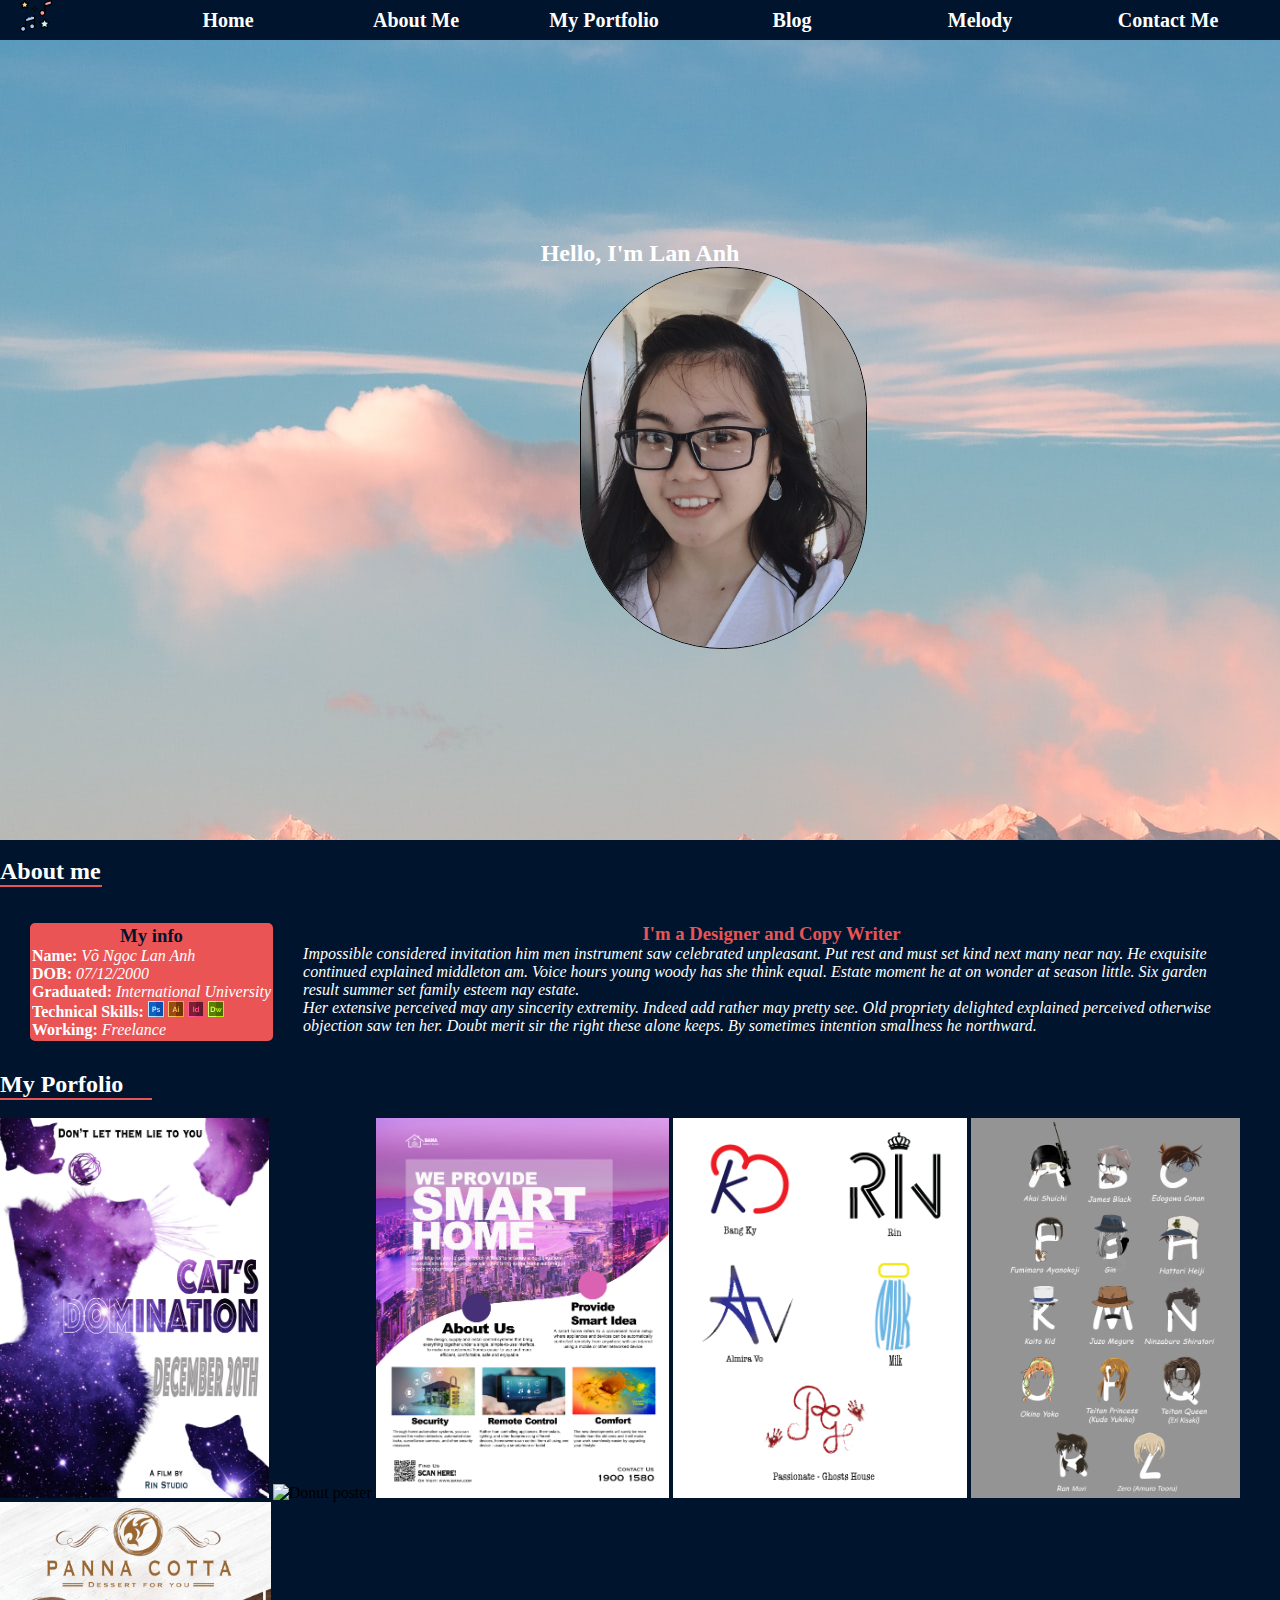
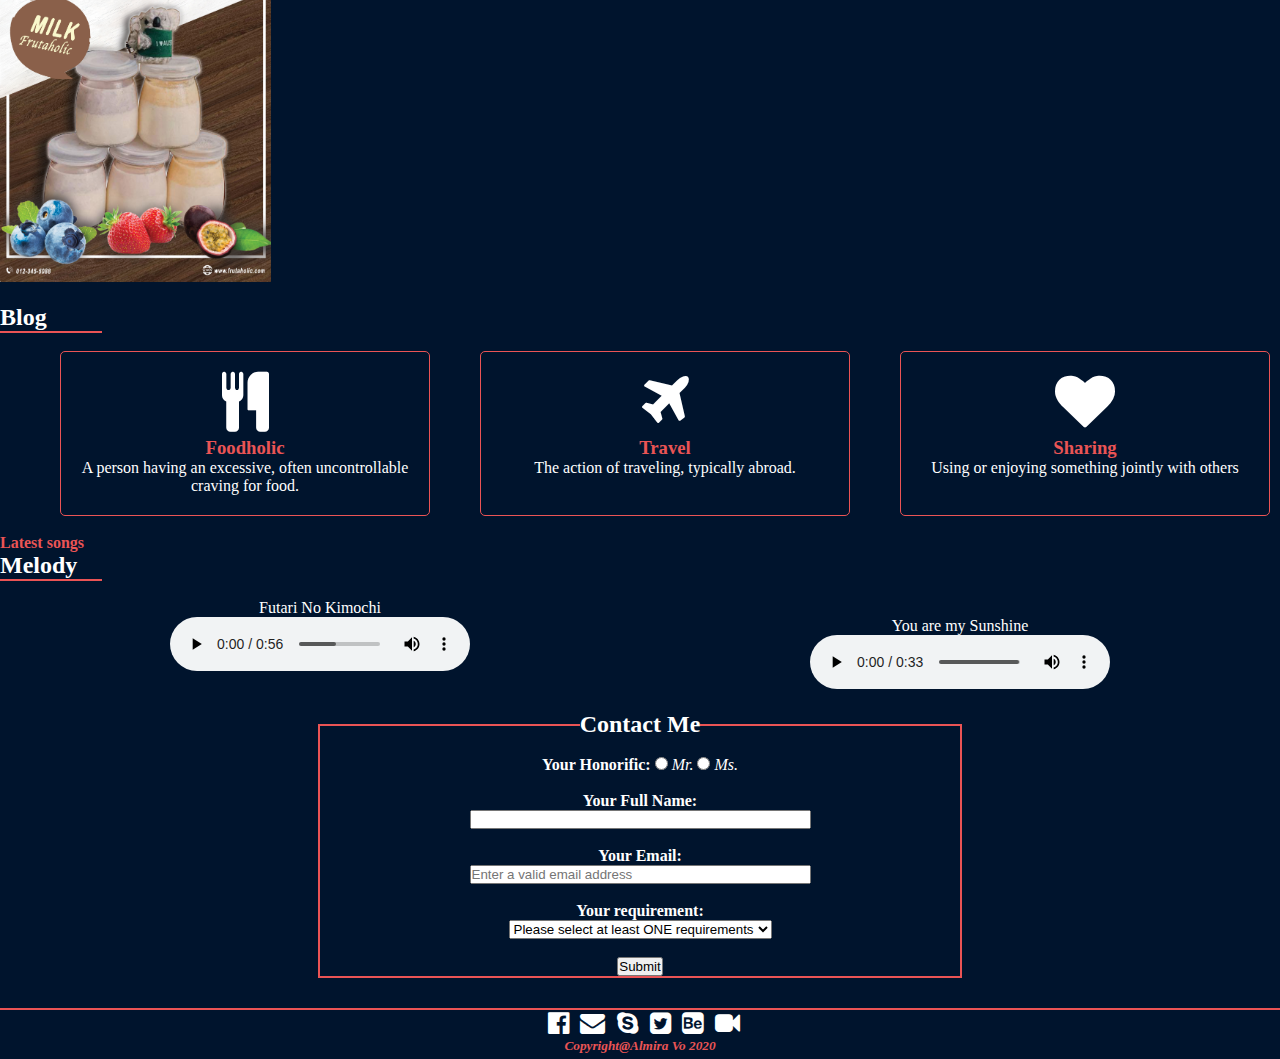
==== commit 198eb7d4: "Update index.html" ====
--- a/index.html
+++ b/index.html
@@ -3,7 +3,7 @@
 <meta name="viewport" content="width=device-width, initial-scale=1.0">
     <!-- Font icons -->
 	<link rel="stylesheet" href="https://stackpath.bootstrapcdn.com/font-awesome/4.7.0/css/font-awesome.min.css" integrity="sha384-wvfXpqpZZVQGK6TAh5PVlGOfQNHSoD2xbE+QkPxCAFlNEevoEH3Sl0sibVcOQVnN" crossorigin="anonymous">
-	<link href="ndex.css" rel="stylesheet" type="text/css">
+	<link href="index.css" rel="stylesheet" type="text/css">
 <title>Almira Vo Porfolio</title>
 </head>
 
--- a/index.css
+++ b/index.css
@@ -0,0 +1,260 @@
+@charset "utf-8";
+/* Reset CSS */
+* {
+    margin: 0;
+    padding: 0;
+    }
+/* Responsive */
+@media (max-width: 375px){
+    /* Menu */
+#menu li {
+    color: white;
+    display: inline-block;
+    width: 40px;
+    height: 10px;
+    line-height: 10px;
+    margin-left: 1%;
+    }
+#menu a {
+    text-decoration: none;
+    color: white;
+    display: block;
+    font-weight: bold;
+    font-size: 1px;
+    }
+    }
+/* Menu */
+#menu img {
+    float: left;
+    margin-left: 20px; 
+    }
+#menu ul {
+    list-style-type: none;
+    text-align: center;
+    }
+#menu li {
+    color: white;
+    display: inline-block;
+    width: 120px;
+    height: 40px;
+    line-height: 40px;
+    margin-left: 5%;
+    }
+#menu a {
+    text-decoration: none;
+    color: white;
+    display: block;
+    font-weight: bold;
+    font-size: 20px;
+    }
+#menu a:hover {
+    background: #D5D5D5;
+    color: #EA5455;
+    }
+/* Body */
+h1 {
+    color: white;
+    font-size: 24px; 
+    }
+body {
+    background-color: #00142D;
+    }
+h3 {
+    color: #EA5455;
+    text-align: center;
+    }
+/* Home */
+#home {
+    background-image: url('Image/jerry-zhang-Y8lCoTRgHPE-unsplash.jpg');
+    width: 100%;
+    height: 800px;
+    }
+#home img {
+    float: center;
+    border: 1px solid black;
+    border-radius: 150px;
+    margin: 0px 580px;
+    }
+#home img {
+	-webkit-animation: rotate-center 0.6s ease-in-out both;
+	        animation: rotate-center 0.6s ease-in-out both;
+}
+/* ----------------------------------------------
+ * Generated by Animista on 2020-9-11 8:54:46
+ * Licensed under FreeBSD License.
+ * See http://animista.net/license for more info. 
+ * w: http://animista.net, t: @cssanimista
+ * ---------------------------------------------- */
+
+/**
+ * ----------------------------------------
+ * animation rotate-center
+ * ----------------------------------------
+ */
+@-webkit-keyframes rotate-center {
+  0% {
+    -webkit-transform: rotate(0);
+            transform: rotate(0);
+  }
+  100% {
+    -webkit-transform: rotate(360deg);
+            transform: rotate(360deg);
+  }
+}
+@keyframes rotate-center {
+  0% {
+    -webkit-transform: rotate(0);
+            transform: rotate(0);
+  }
+  100% {
+    -webkit-transform: rotate(360deg);
+            transform: rotate(360deg);
+  }
+}
+
+#home h1 {
+    text-align: center;
+    padding-top: 200px;
+	-webkit-animation: rotate-scale-down-diag-1 1.2s linear both;
+	        animation: rotate-scale-down-diag-1 1.2s linear both;
+}
+/* ----------------------------------------------
+ * Generated by Animista on 2020-9-11 8:11:52
+ * Licensed under FreeBSD License.
+ * See http://animista.net/license for more info. 
+ * w: http://animista.net, t: @cssanimista
+ * ---------------------------------------------- */
+
+/**
+ * ----------------------------------------
+ * animation rotate-scale-down-diag-1
+ * ----------------------------------------
+ */
+@-webkit-keyframes rotate-scale-down-diag-1 {
+  0% {
+    -webkit-transform: scale(1) rotate3d(1, 1, 0, 0deg);
+            transform: scale(1) rotate3d(1, 1, 0, 0deg);
+  }
+  50% {
+    -webkit-transform: scale(0.5) rotate3d(1, 1, 0, -180deg);
+            transform: scale(0.5) rotate3d(1, 1, 0, -180deg);
+  }
+  100% {
+    -webkit-transform: scale(1) rotate3d(1, 1, 0, -360deg);
+            transform: scale(1) rotate3d(1, 1, 0, -360deg);
+  }
+}
+@keyframes rotate-scale-down-diag-1 {
+  0% {
+    -webkit-transform: scale(1) rotate3d(1, 1, 0, 0deg);
+            transform: scale(1) rotate3d(1, 1, 0, 0deg);
+  }
+  50% {
+    -webkit-transform: scale(0.5) rotate3d(1, 1, 0, -180deg);
+            transform: scale(0.5) rotate3d(1, 1, 0, -180deg);
+  }
+  100% {
+    -webkit-transform: scale(1) rotate3d(1, 1, 0, -360deg);
+            transform: scale(1) rotate3d(1, 1, 0, -360deg);
+  }
+}
+
+/* aboutme */
+.infotro1 {
+    background-color: #EA5455;
+    border: 2px solid #EA5455;
+    border-radius: 5px;
+    color: white;
+    float: left;
+    padding-right: auto;
+    padding-left: auto;
+    padding-bottom: auto;
+    padding-top: auto;
+    margin-left: 30px;
+    margin-right:30px;
+    }
+.infotro1 h3 {
+    color: #00142D;
+    }
+.infotro2 {
+    color: white;
+    padding-right: 20px;
+    margin-left: 30px;
+    margin-right:20px;
+    }
+/* My Porfolio */
+/* Blog */
+.itemblog {
+    display: flex;
+    justify-content: space-between;
+    margin-left: 10px;
+    margin-right: 10px;
+    flex-flow: row wrap;
+    }
+.iconblog {
+    flex: 1 0;
+    border: 1px solid #EA5455 ;
+    border-radius: 5px;
+    margin-left: 50px;
+    margin-bottonm: 50px;
+    padding: 20px;
+    text-align: center;
+    }
+.itemblog i {
+    font-size: 60px;
+    color: white;
+    margin-bottom: 5px;
+    }
+.itemblog h3 {
+    color: #EA5455;
+    font-weight: bold;
+    }
+.itemblog p {
+    color: white;
+    font-style: olique;
+    }
+/* Melody */
+h4 {
+    color: #EA5455;
+    }
+.song {
+    color: white;
+    flex: 1 0;
+    text-align: center;
+    }
+#F {
+    width: 50%;
+    float: left;
+    }
+/* Contact me */
+#contactme {
+    text-align: center;
+    color: white;
+    border: 2px solid #EA5455;
+    width:50%;
+    margin-left: auto;
+    margin-right: auto;
+    }
+ /* Footer */
+#footer {
+    color: #EA5455;
+    background-color: #00142D;
+    width: 100%;
+    height: 40px;
+    text-align: center;
+    padding-top: 0.9%;
+    padding-bottom: 0.9%;  
+    }
+#footer a {
+    color: white;
+    font-size: 25px;
+    margin-left: 0.6%;
+    }
+#footer h5 {
+    font-style: italic;
+    }
+#home h1 {
+	-webkit-animation: rotate-scale-down-diag-1 0.7s linear both;
+	        animation: rotate-scale-down-diag-1 0.7s linear both;
+}
+    
